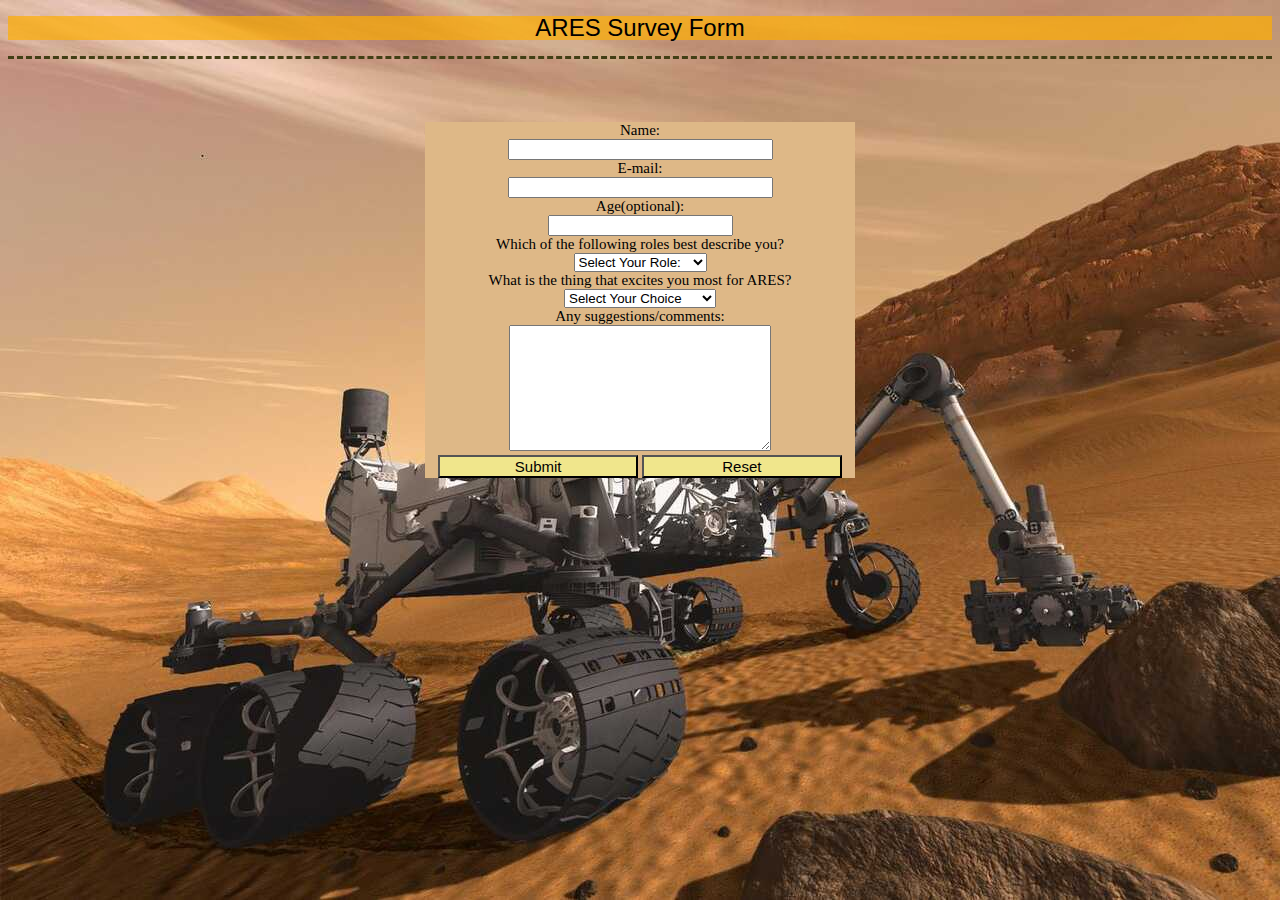
==== index.html @ 7955b4fb "Rename form.html to index.html" ====
<!DOCTYPE html>
<html>
    <link rel="stylesheet" href="style.css">
    <head>
    <title>ARES Survey Form</title>
    </head>
    <body>
    <center>
    <h1 class="heading">ARES Survey Form</h1>
    <hr>
    <form class="format" action="mailto:shashwat.saxena612@gmail.com" method="post">
        <left> <label>Name:</label></left> <br>
        <input type="text" name="name" size="30" required><br> 
        <label>E-mail:</label><br>
        <input type="email" id="email" size="30" pattern=".+@gmail\.com" name="mail" required><br>
        <label>Age(optional):</label><br>
        <input type="number" name="age" size="30"><br>
        <label>Which of the following roles best describe you?</label><br>
        <select name="desc" id="desc" required>
            <option disabled selected>Select Your Role:</option>
            <option value="vd">Video Editor</option>
            <option value="cp">Competitive Coder</option>
            <option value="gd">Graphic Designer</option>
            <option value="Content">Content Writer</option>
        </select><br>
        <label for="excites">What is the thing that excites you most for ARES?</label><br>
        <select name="excites" id="excites" required>
            <option disabled selected>Select Your Choice</option>
            <option value="Workculture">Work Culture</option>
            <option value="innovations">Innovations</option>
            <option value="peergrp">Peer Groups</option>
            <option value="">Others: Specify below</option>
        </select><br>
        <label>Any suggestions/comments:</label><br>
        <textarea name="suggestions" rows="8" cols="30" name="suggestions" required></textarea><br>
        <input type="submit" class="submitbutton">
        <input type="reset" class="submitbutton">
    </form>
    </center>
    </body>
</html>
---- style.css ----
body{
    background-image:url("NASA_1600x900.jpg");
}
h1{
    background-color: rgba(255, 174, 0, 0.692);
    font-family: "Arial Black", "Arial Bold", Gadget, sans-serif; font-size: 24px; font-style: normal; font-variant: normal; font-weight: 400; line-height: 24px;  
    animation-name: heading;
    animation-iteration-count: 1;
    animation-duration: 3s;
}
hr{
    border-style: dashed;
    border-color: rgb(66, 63, 21);
    border-width: 3px;
    border-top-width: 0px;
}
.format{
    font: bolder;
    font-size: 15px;
    margin-top: 5%;
    margin-left: 33%;
    margin-right: 33%;
    background-color: burlywood;
    animation-name: slidein;
    animation-iteration-count: 1;
    animation-duration: 3s;

}
@keyframes slidein {
    from{
        margin-top: 100%;
    }to{
        margin-top: 0%;
    }
}
@keyframes heading {
    from{
        margin-left: 100%;
    }to{
        margin-left: 0%;
    }
}
.submitbutton{
    font-size: 15px;
    background-color: khaki;
    width: 200px;
}
submitbutton:hover{
    font-size: 30px;
    background-color: chocolate;
}
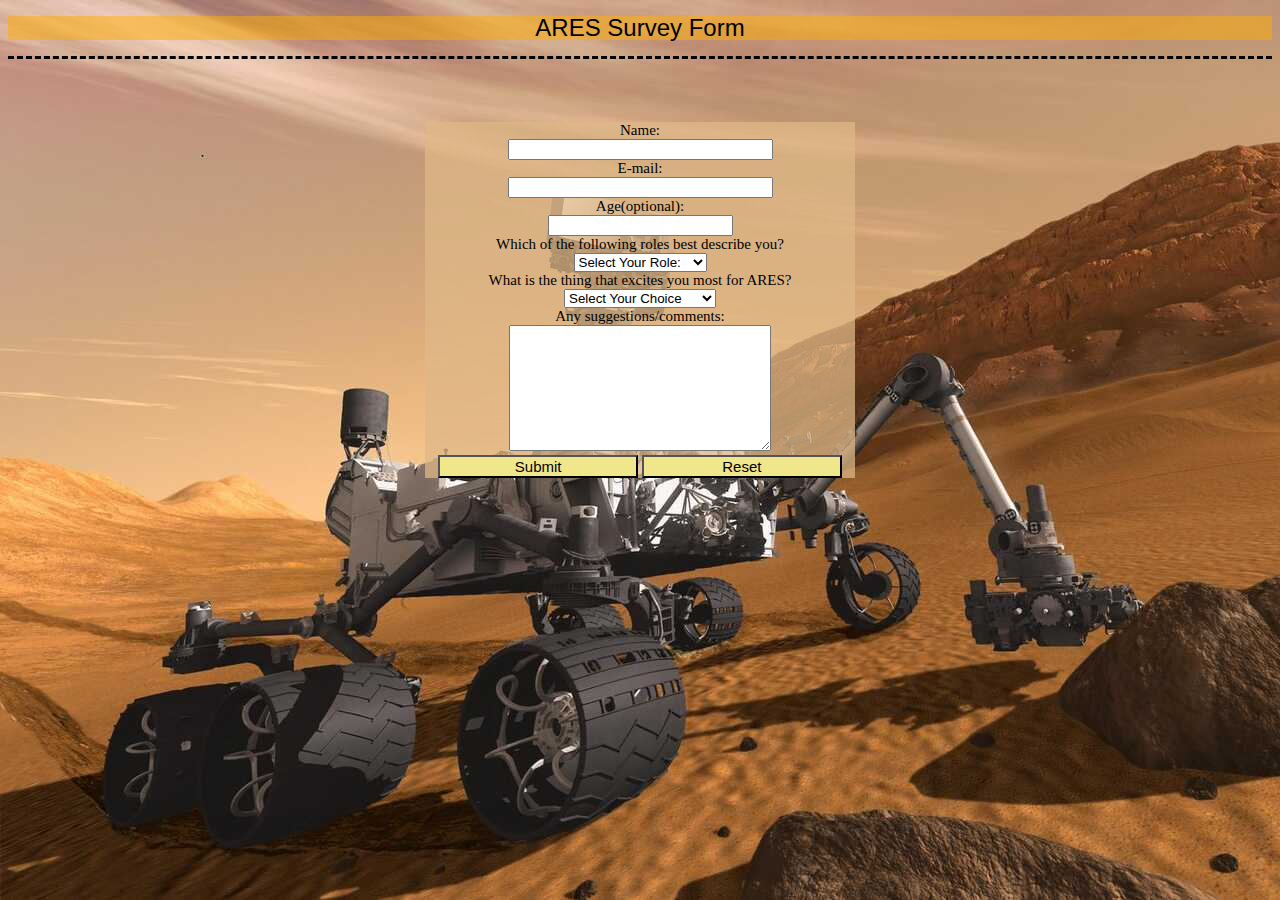
==== commit 451a4442: "Update index.html" ====
--- a/index.html
+++ b/index.html
@@ -1,6 +1,6 @@
 <!DOCTYPE html>
 <html>
-    <link rel="stylesheet" href="style.css">
+    <link rel="icon" href="PngItem_928738.png">
     <head>
     <title>ARES Survey Form</title>
     </head>
@@ -38,4 +38,53 @@
     </form>
     </center>
     </body>
+    <style>
+        body{
+            background-image:url("NASA_1600x900.jpg");
+        }
+        h1{
+            background-color: rgba(255, 174, 0, 0.493);
+            font-family: "Arial Black", "Arial Bold", Gadget, sans-serif; font-size: 24px; font-style: normal; font-variant: normal; font-weight: 400; line-height: 24px;  
+            animation-name: heading;
+            animation-iteration-count: 1;
+            animation-duration: 3s;
+        }
+        hr{
+            border-style: dashed;
+            border-color: black;
+            border-width: 3px;
+            border-top-width: 0px;
+        }
+        .format{
+            font: bolder;
+            font-size: 15px;
+            margin-top: 5%;
+            margin-left: 33%;
+            margin-right: 33%;
+            background-color: rgba(222, 184, 135, 0.74);
+            animation-name: slidein;
+            animation-iteration-count: 1;
+            animation-duration: 3s;
+        
+        }
+        @keyframes slidein {
+            from{
+                margin-top: 100%;
+            }to{
+                margin-top: 0%;
+            }
+        }
+        @keyframes heading {
+            from{
+                margin-left: 100%;
+            }to{
+                margin-left: 0%;
+            }
+        }
+        .submitbutton{
+            font-size: 15px;
+            background-color: khaki;
+            width: 200px;
+        }
+     </style>
 </html>
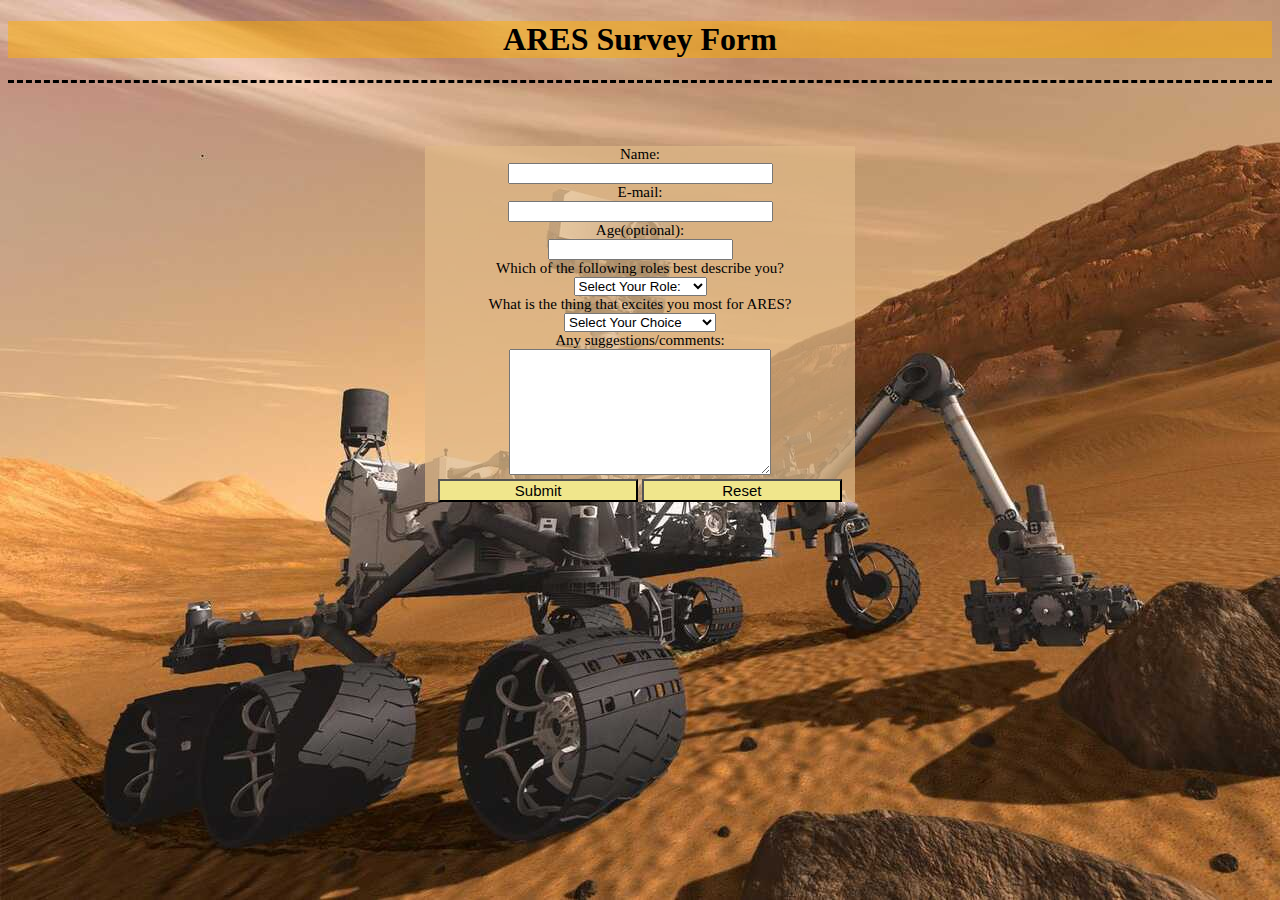
==== commit b9b8054e: "Update index.html" ====
--- a/index.html
+++ b/index.html
@@ -44,7 +44,7 @@
         }
         h1{
             background-color: rgba(255, 174, 0, 0.493);
-            font-family: "Arial Black", "Arial Bold", Gadget, sans-serif; font-size: 24px; font-style: normal; font-variant: normal; font-weight: 400; line-height: 24px;  
+            font-family: serif;
             animation-name: heading;
             animation-iteration-count: 1;
             animation-duration: 3s;
